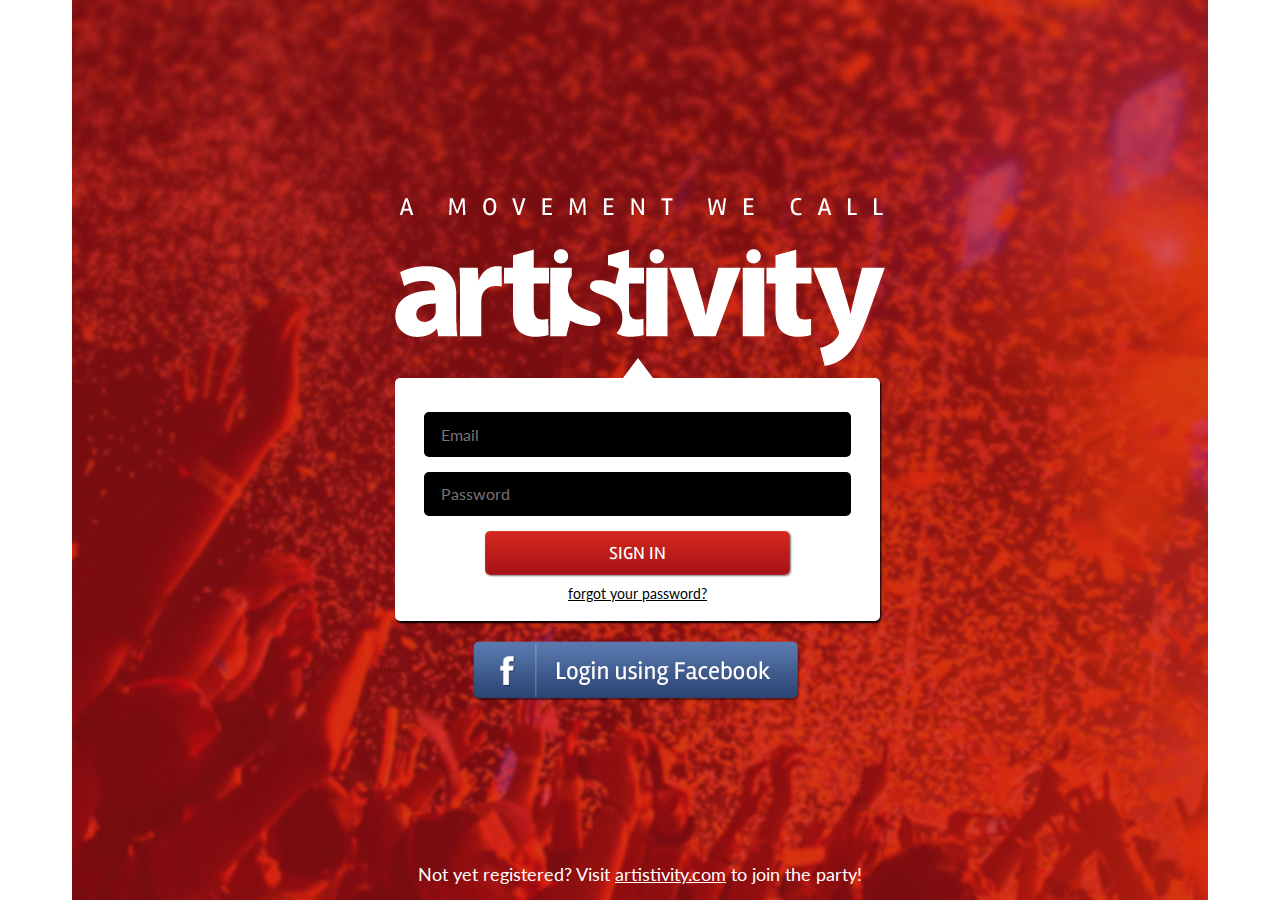
==== index.html @ 6ecfc8eb "First commit for files on dec 30" ====
<!DOCTYPE html>
<html>
<head>
<meta http-equiv="Content-Type" content="text/html; charset=utf-8" />
<!--Declare page as mobile friendly -->
<meta name="viewport"
	content="user-scalable=no, width=device-width, initial-scale=1.0, maximum-scale=1.0" />
<!-- Declare page as iDevice WebApp friendly -->
<meta name="apple-mobile-web-app-capable" content="yes" />
<title>Artistivity</title>
<link href="stylesheets/pure-min.css" rel="stylesheet" type="text/css">
<link href="stylesheets/style.css" rel="stylesheet" type="text/css">
<script
	src="http://ajax.googleapis.com/ajax/libs/jquery/1.10.2/jquery.min.js"></script>
<script type="text/javascript" src="scripts/jquery-1.8.2.min.js"></script>
<script type="text/javascript" src="scripts/jquery.touchSwipe.min.js"></script>
<script type="text/javascript" src="scripts/main.js"></script>
<script>
	controller();

	function checkLogin(form) {
		if (form.p_artistemail.value == "" && form.P_artistpassword.value == "") {
			document.getElementById('validpassword').style.display = 'block';
			document.getElementById('validemail').style.display = 'block';
			document.getElementById('incorrect').style.display = 'none';
			form.p_artistemail.focus();
			return false;
		}
		var pattern = /^([a-zA-Z0-9_.-])+@([a-zA-Z0-9_.-])+\.([a-zA-Z])+([a-zA-Z])+/;
		if (!pattern.test(form.p_artistemail.value)) {
			document.getElementById('validpassword').style.display = 'none';
			document.getElementById('validemail').style.display = 'block';
			document.getElementById('incorrect').style.display = 'none';
			form.p_artistemail.focus();
			return false;
		}
		if (form.P_artistpassword.value == "") {
			document.getElementById('validpassword').style.display = 'block';
			document.getElementById('validemail').style.display = 'none';
			document.getElementById('incorrect').style.display = 'none';
			form.P_artistpassword.focus();
			return false;
		}
		
		var url = "http://artistivity.com/new/mobile/loginCheck.php";
		
		$.ajax({
					type : 'GET',
					async: false,
					url : url,
					contentType : "application/json",
					dataType : 'jsonp',
					crossDomain : true,
					data : {
						p_artistemail : form.p_artistemail.value,
						P_artistpassword : form.P_artistpassword.value
					},
					beforeSend : function(xhr) {
						//show your image loader here

					},
					success : function(data) {
						if (data.success == "true") {
							//document.write(data.success);
							window.localStorage.setItem("artistivity_cookie",
									data.cookie);
							window.location.href = "dashboardFrame.html";
							return true;
						} else {
							//document.write(data.success);
							document.getElementById('validpassword').style.display = 'none';
							document.getElementById('validemail').style.display = 'none';
							document.getElementById('incorrect').style.display = 'block';
							form.p_artistemail.focus();
							return false;
						}
					}
				});
		
		
		return false;

	}

	//Checking Local Storage
	function checkLocal() {
		if (window.localStorage["artistivity_cookie"] != undefined) {
			cookie = window.localStorage["artistivity_cookie"];

			return true;
		}
		return false;
	}

	function controller() {
		if (checkLocal()) {

			var url = "http://artistivity.com/new/mobile/startSession.php"; // you'll want to change
			$.ajax({
				type : 'GET',
				url : url,
				contentType : "application/json",
				dataType : 'jsonp',
				crossDomain : true,
				data : {
					scookie : cookie
				},
				beforeSend : function(xhr) {
				},
				success : function(res) {
					if (res.value) {
						window.location("index.html");
					} else {
					}
				}
			});

		} else {
		}
	}
</script>
</head>

<body class="loginBg01">

	<!-- ================= Start login Form ============= -->
	<div id="loginFormWrapper">
		<div class="outerWrapper">
			<div class="innerWrapper">
				<img src="images/artistivity-big-logo.png" width="100%" alt="">
				<div class="loginBox clear-fix">
					<div class="arrow"></div>
					<form action="dashboardFrame.html" name="login" method="post" id=""
						onsubmit="return checkLogin(this);">
						<div class="error" id="incorrect"
							style="display: none; color: red;">Please try again.</div>
						<input name="p_artistemail" type="email" placeholder="Email"
							class="blackInput">
						<div class="error" id="validemail"
							style="display: none; color: red;">Please enter valid
							Email-ID.</div>
						<input name="P_artistpassword" type="password"
							placeholder="Password" class="blackInput mTop15">
						<div class="error" id="validpassword"
							style="display: none; color: red;">Please enter your
							Password.</div>
						<button type="submit" name="" value="" class="redBtn mTop15">SIGN
							IN</button>

						<div class="clear-fix mTop10">
							<a href="#" class="blackLink">forgot your password?</a>
						</div>
					</form>
				</div>
				<div id="fbBtn">
					<a href="#"><img src="images/fb-btn.png" alt=""></a>
				</div>

				<div class="baseLink">
					Not yet registered? Visit <a href="#" class="white-link">artistivity.com</a>
					to join the party!
				</div>
				<div class="clear-fix"></div>
			</div>
		</div>

	</div>
	<!-- ================= End login form ============= -->

</body>
</html>
---- stylesheets/style.css ----
@charset "utf-8";
@import url(http://fonts.googleapis.com/css?family=Rambla);
@import url(http://fonts.googleapis.com/css?family=Lato:300);
html, body {height: 100%;}
body {
	font-family: 'Lato', sans-serif;
	margin: 0px;
	padding: 0px;
	color: #FFF;
	box-shadow: -2px 0 5px rgba(0, 0, 0, 0.25);
}

*, *:after, *:before {
    -moz-box-sizing: border-box;
	box-sizing: border-box;
    margin: 0;
    padding: 0;
}

* {
    -moz-appearance: none;
    -moz-text-size-adjust: none;
    border: 0 none;
    font-size: 100%;
    font-size-adjust: none;
    margin: 0;
    outline: medium none;
    padding: 0;
    vertical-align: baseline;
}

.clear-fix{*zoom:1}
.clear-fix:before,.clear-fix:after{display:table; content:"";   line-height: 0;}
.clear-fix:after{clear:both}

a{
	outline:none;
	-moz-transition: all 0.3s ease-in-out 0s;
	-webkit-transition: all 0.3s ease-in-out 0s;
	-ms-transition: all 0.3s ease-in-out 0s;
	transition: all 0.3s ease-in-out 0s;
	}
	
a:focus{outline:none;}

div, a, p, img, blockquote, form, fieldset, textarea, input, label, iframe, code, pre {
    display: block;
    overflow: hidden;
    /*position: relative;*/
}

.no-border{	border-bottom:none!important;}

.bg01{
	background-image: url(../images/pageBg01.jpg);
	background-repeat: no-repeat;
	background-position: center center;
	background-attachment: fixed;
}

.loginBg01 {
	background-attachment: fixed;
	background-image: url(../images/loginBg.jpg);
	background-repeat: no-repeat;
	background-position: center center;
}


.blur { 
	-webkit-filter: blur(3px); 
	-moz-filter: blur(3px); 
	-o-filter: blur(3px); 
	-ms-filter: blur(3px); 
	filter: blur(3px);
	background-size:cover;
}

.all-elements {	overflow-x: hidden;	/*height:100%;*/}
.fullHeight {height:100%;}
.page-header {
	background: rgba(159,21,36,.9);
	box-shadow: 0 3px 2px 2px rgba(0, 0, 0, 0.2);
	height: 60px;
	/*margin-bottom: 20px;*/
	position:fixed;
	width:100%;
	z-index:1000;
	top:0px;
	left:0px;
	-webkit-transition: all 0.3s ease;
	-moz-transition: all 0.3s ease;
	transition: all 0.3s ease;
}

.page-header .head {
	font-family: 'Rambla', sans-serif;
	font-size: 200%;
	color: #FFF;
	text-align: center;
	margin: 0px;
	line-height: 60px;
}

#content{
	top:64px; 
	left:0; 
	bottom:0px; 
	position:absolute; 
	overflow: auto; 
	width:100%;
	/*height:100%;*/
	-webkit-overflow-scrolling: touch;
	-moz-transition: all 0.3s ease-in-out 0s;
	-webkit-transition: all 0.3s ease-in-out 0s;
	-ms-transition: all 0.3s ease-in-out 0s;
	transition: all 0.3s ease-in-out 0s;
	}
	
.deploy-sidebar{
	position: absolute;
	top: 0px;
	right: 0px;
	background-image: url(../images/deploy-menu.png);
	background-size: 32px 22px;
	background-repeat: no-repeat;
	background-position: 15px 19px;
	width: 60px;
	height: 60px;
	background-color: rgba(0,0,0,.9);
}

.back {
	position: absolute;
	top: 0px;
	background-image: url(../images/back-btn.png);
	background-size: 16px 27px;
	background-repeat: no-repeat;
	background-position: 16px 16px;
	width: 60px;
	height: 60px;
	left: 0px;
}

.pad1{padding:1.2%}
.pad3 {padding: 2.5%;}

.mLR1 {	margin:0 3.5%;}
.mTop10 {margin-top: 10px;}
.mTop15 {margin-top: 15px;}

.mTop20 {margin-top: 20px;}
.mBtm20 {margin-bottom: 20px !important;}

.clearFix {	line-height: 0px; clear: both;	font-size: 0px;}

.pure-table, .pure-table thead{	background:rgba(255,255,255,.15) !important; color:#fff !important}
.pure-table thead{ font-family: 'Rambla', sans-serif;}
.pure-table {border:0}

.pure-table-horizontal td,.pure-table-horizontal th{
	border-width:0 0 1px; border-bottom:1px solid rgba(51,51,51,.5) !important;
	}
.pure-table td, .pure-table th{padding: 10px 12px !important;}
.pure-table td:last-child{ background:url(../images/table-arrow.png) no-repeat right center}
.profile-details {	padding: 0 7%;	font-size: 150%;}
.profile-details p:first-child{ margin-top:0px;}

#sidebar a.active{background-color: #901a23; box-shadow: 6px 1px 4px rgba(0, 0, 0, 0.6) inset;}
#sidebar i {
	height: 45px;
	width: 68px;
	margin-right: auto;
	margin-left: auto;
	display: block;
	background-repeat: no-repeat;
	background-position: center center;
	background-size: auto 32px;
}

#sidebar .dashBoard-ico {background-image: url(../images/dashboard-ico.png);}

#sidebar .myProfile-ico {background-image: url(../images/myProfile-ico.png);}

#sidebar .bookings-ico {background-image: url(../images/bookings-ico.png);}

#sidebar .works-ico {background-image: url(../images/works-ico.png);}

#sidebar .calender-ico {background-image: url(../images/calender-ico.png);}

.tabs {
	margin: 0px;
	padding: 0px;
	width: 100%;
	float: left;
	overflow-y:visible !important;
}

.tabs li {	list-style-type: none;	display: block;	/*float: left;*/}

.tabs li a {
	font-family: 'Rambla', sans-serif;
	font-size: 150%;
	display: block;
	float: left;
	text-align: center;
	padding : 2.6% 0;
	color: #FFF;
	text-decoration: none;
	border-bottom:1px solid rgba(51,51,51,.5);
	border-right:1px solid rgba(51,51,51,.5);
	position:relative;
	overflow:visible !important;
}

.tabs li a:after { 
	border-color: rgba(136, 183, 213, 0); 
	border-top-color: #88b7d5; 
	border-width: 30px; 
	left: 50%;
	margin-left: -30px; 
}

.tabs li:last-child a{border-right:0}

.tabs li a.active {	background: rgba(159,21,36,.9);}

.tabs.tab-1-2 li a {width: 49.90%;}

.tabs.tab-1-3 li a {width: 33.33333%;}

.tabs.tab-1-4 li a {width: 24.90%;}

.tabs.tab-1-5 li a {width: 19.90%;}

.tabs li a .arrow{
	position: absolute;
	  width: 0;
	  height: 0;
	  border-color: transparent;
	  border-style: solid;
	bottom: -10px;
	  left: 50%;
	  margin-left: -10px;
	  border-top-color: #911a22;
	  border-width: 10px 10px 0;
	  display:none;
}
.tabs li a.active .arrow{display:block;}
.tabContentWrapper div {font-size: 125%; /*-webkit-transform: translateZ(0);*/}
.transBg{background:rgba(0,0,0,0.5);}
.tabBg {
    background: none repeat scroll 0 0 rgba(0, 0, 0, 0.5);
    border-bottom: 1px solid rgba(51, 51, 51, 0.5);
	float:left;
    /*position: fixed;*/
    transition: all 0.3s ease 0s;
    width: 100%;
    z-index: 2;
}
.tabBg.pad{padding:1.4%}

.tabs02 {
	margin: 0px;
	padding: 0px;
	width: 100%;
	float: left;
	overflow-y: visible !important;
}

.tabs02 li {list-style-type: none;	display: block;}
.tabs02 li a {
	font-family: 'Rambla', sans-serif;
	font-size: 150%;
	display: block;
	float: left;
	text-align: center;
	padding : 2% 0;
	color: #FFF;
	text-decoration: none;
	border-right: 1px solid rgba(51,51,51,.5);
	position: relative;
	overflow: visible !important;
}

.tabs02 li a:after {
	border-color: rgba(136, 183, 213, 0);
	border-top-color: #88b7d5;
	border-width: 30px;
	left: 50%;
	margin-left: -30px;
}

.tabs02 li:last-child a {border-right: 0}
.tabs02 li a.active {background: rgba(159,21,36,.9);}
.tabs02.tab-1-2 li a {width: 49.90%;}
.tabs02.tab-1-3 li a {width: 33.33333%;}
.tabs02.tab-1-4 li a {	width: 24.90%;}
.tabs02.tab-1-5 li a {width: 19.90%;}

.tabContentWrapper2 div {font-size: 113%; /*-webkit-transform: translateZ(0);*/}

.pgMrgTop{/*margin-top:60px*/ top:60px !important}
.pgMrgTop2 {margin-top:68px !important}

.moreLink01 {color: #FFF; text-decoration: underline; float: right;}
.moreLink01:active{text-decoration:none}
.bookingTable{margin-top:20px;-moz-box-shadow:0 0 2px #000;	box-shadow:0 0 2px #000;}
.bookingTable h2 {
	font-size:22px;
	background-color: #901a22;
	padding: 10px 6px 10px 10px;
	margin: 0px;
	
}
.bookingTable h2 span { float:right; letter-spacing:1px}
.bookingTable:first-child h2 span {letter-spacing:2px}
.bookingTable .table-wrapper {display:none}
.bookingTable .pure-table, .bookingTable .pure-table thead {
    background: none repeat scroll 0 0 rgba(0, 0, 0, 0.38) !important;
    color: #FFFFFF !important;
}

.page-sidebar-scroll {
    height: 100%;
    overflow-x: hidden !important;
    overflow-y: scroll !important;
	-webkit-overflow-scrolling: touch;
}

/* Orientation-dependent styles for the content of the menu */

.cbp-spmenu { background: #333333; position: fixed;  box-shadow: 6px 1px 4px rgba(0, 0, 0, 0.6) inset;}

.cbp-spmenu-vertical {
	width: 115px;
	height: 100%;
	top: 0;
	z-index: 1000;
	/*-webkit-transform: translateZ(0);*/
}

.cbp-spmenu-vertical a {
	font-family: 'Rambla', sans-serif;
	font-size:115%;
	border-bottom: 1px solid #454545;
	 padding: 1.5em 1em;
	color: #FFF;
	text-decoration: none;
	text-align: center;
	display:block;
}

.cbp-spmenu-right {	right: -125px;}

.cbp-spmenu-right.cbp-spmenu-open {	/*right: 0px;*/
-moz-transform: translate3d(-125px,  0px,0px);
	-webkit-transform: translate3d(-125px,  0px,0px);
	-o-transform: translate3d(-125px,  0px,0px);
	transform: translate3d(-125px,  0px,0px);
}

.cbp-spmenu-push { overflow-x: hidden;	position: relative;	left: 0;}

.cbp-spmenu-push-toleft {/*left: -115px;*/
	-moz-transform: translate3d(-115px,  0px,0px);
	-webkit-transform: translate3d(-115px,  0px,0px);
	-o-transform: translate3d(-115px,  0px,0px);
	transform: translate3d(-115px,  0px,0px);
}

/* Transitions */

.cbp-spmenu,
.cbp-spmenu-push {
	-webkit-transition: all 0.3s ease;
	-moz-transition: all 0.3s ease;
	transition: all 0.3s ease;
}

#loginFormWrapper {
	max-width: 490px;
	margin-right: auto;
	margin-left: auto;
	height: 100%;
	/*overflow:visible;*/
}

#loginFormWrapper .outerWrapper {
	display: table;
	width: 100%;
	height:100%;
	/*overflow:visible;*/
}

#loginFormWrapper .outerWrapper .innerWrapper {
	text-align: center;
	vertical-align: middle;
	display: table-cell;
	height:100%;
	/*overflow:visible;*/
}
.loginBox {
	background: #FFF;
	padding: 7% 6% 4%;
	display: block;
	width: 99%;
	border-radius:5px;
	margin-top:12px;
	box-shadow:1px 2px 2px #000;
	position:relative;
	overflow:visible;
}

.loginBox .arrow{
	width: 0px;
	height: 0px;
	border-style: solid;
	border-width: 0 21.5px 28px 21.5px;
	border-color: transparent transparent #fff transparent;
	position:absolute;
	top:-20px;
	left:50%;
	margin-left:-21px

}

#loginFormWrapper #fbBtn {
	margin: 20px auto 0;
	text-align:center;
	width:68%;
}

.baseLink {
	position: absolute;
	left: 0px;
	bottom: 0px;
	text-align: center;
	white-space: nowrap;
	width: 100%;
	font-size: 18px;
	color: #FFF;
	margin-bottom:15px;
	overflow:visible;
}
.baseLink a{display:inline}
.blackLink {font-size: 14px;color: #000;}

.white-link{color:#fff;}

.blackInput {
	font-family: 'Lato', sans-serif !important;
	color: #FFF !important;
	background-color: #000 !important;
	border: 0px none !important;
	padding: 3% 4% !important;
	border-radius:5px !important;
	width:100% !important;
}

.redBtn {
	font-family: 'Rambla', sans-serif;
	font-size: 18px;
	color: #ffffff;
	padding: 2.4% 10%;
	background: #d4291d;
	background: -webkit-gradient(linear, 0 0, 0 bottom, from(#d4291d), to(#a61217));
	background: -webkit-linear-gradient(#d4291d, #a61217);
	background: -moz-linear-gradient(#d4291d, #a61217);
	background: -ms-linear-gradient(#d4291d, #a61217);
	background: -o-linear-gradient(#d4291d, #a61217);
	background: linear-gradient(#d4291d, #a61217);
	-moz-border-radius: 5px;
	-webkit-border-radius: 5px;
	border-radius: 5px;
	border: 0px solid #000000;
	-moz-box-shadow:
		1px 1px 2px rgba(000,000,000,0.5),
		inset 0px 0px 1px rgba(255,255,255,0.7);
	-webkit-box-shadow:
		1px 1px 2px rgba(000,000,000,0.5),
		inset 0px 0px 1px rgba(255,255,255,0.7);
	box-shadow:
		1px 1px 2px rgba(000,000,000,0.5),
		inset 0px 0px 1px rgba(255,255,255,0.7);
	/*-webkit-transform: translateZ(0);*/
	/*-webkit-transform: translate3d(0,0,0);*/
}
.redBtn:active{
	-moz-box-shadow:
		0px 1px 3px rgba(000,000,000,0.5),
		inset 1px 1px 5px rgba(79,0,0,1);
	-webkit-box-shadow:
		0px 1px 3px rgba(000,000,000,0.5),
		inset 1px 1px 5px rgba(79,0,0,1);
	box-shadow:
		0px 1px 3px rgba(000,000,000,0.5),
		inset 1px 1px 5px rgba(79,0,0,1);
	}
	
.loginBox .redBtn{padding: 2.5% 29%;}
.left {	float: left;}
.right {float: right;}
.pad10 {padding: 10px;}
.pad2 {padding: 4.5%;}
.no-pad {padding: 0px !important;}

.rField {display:inline; font-size:110%; width: 62%; float:left}
.pure-form-aligned .pure-control-group {margin-bottom: 1em !important;}
.pure-form-aligned .pure-control-group label{width: 33% !important; float:left; text-align: left !important; font-size:110%}

input, textarea, select{
	border:0 !important; 
	background:rgba(255,255,255,.5) !important; 
	display:inline !important; 
	box-shadow:none !important;
	border-radius:0 !important;
	color:#fff;
}
.pure-button{padding: 0.5em 15% !important;}
.pure-green, .pure-green:hover {
	color:#fff;
	background: #56b43a;
	background: -webkit-gradient(linear, 0 0, 0 bottom, from(#56b43a), to(#347f23));
	background: -webkit-linear-gradient(#56b43a, #347f23);
	background: -moz-linear-gradient(#56b43a, #347f23);
	background: -ms-linear-gradient(#56b43a, #347f23);
	background: -o-linear-gradient(#56b43a, #347f23);
	background: linear-gradient(#56b43a, #347f23);
}

.pure-red, .pure-red:hover {
	color:#fff;
	background: #be2331;
	background: -webkit-gradient(linear, 0 0, 0 bottom, from(#be2331), to(#961622));
	background: -webkit-linear-gradient(#be2331, #961622);
	background: -moz-linear-gradient(#be2331, #961622);
	background: -ms-linear-gradient(#be2331, #961622);
	background: -o-linear-gradient(#be2331, #961622);
	background: linear-gradient(#be2331, #961622);
}
.rField.columns .pure-u-1-2{width:49%; display:inline-block}
.rField.columns .pure-u-1-3{width:32.3555%; display:inline-block}


#bookingRqst input{width:70%}
#bookingRqst textarea{width:100%}

.error {font-size: 13px;}

@media only screen and (max-width : 360px) {

	.pad2 {padding: 4.5%;}
	.rField {display:inline; font-size:90%; width: 62%; float:left}
	.pure-form-aligned .pure-control-group {margin-bottom: .7em !important;}
	.pure-form-aligned .pure-control-group label{
		width: 33% !important; 
		float:left; 
		text-align: left !important; 
		font-size:90%;
		}
	 .pure-form-aligned.grid2 .pure-control-group label{width:36% !important}
    .grid2 .rField{width:58% !important}
}

/*@media only screen and (min-device-width : 320px) and (max-device-width : 480px) {*/
@media only screen and (min-width : 320px) and (max-width : 480px) {
	.page-header { height:48px}
	.page-header .head {font-size:150%; line-height:48px}
	#content{/*margin-top:62px*/}
	.deploy-sidebar { background-position: 12px 16px;background-size: 26px 16px; width:48px; height: 48px;}
	.back{background-position: 14px 14px; background-size: 12px 20px; width:48px; height: 48px;}
	
	.profile-details {	padding: 0 7%;	font-size: 93%;}
	.tabs li a {font-size:93%}
	.tabContentWrapper div { font-size: 90%;}
	.tabs02 li a {font-size:104%}
	.tabContentWrapper2 div { font-size: 96% !important;}
	
	#sidebar i{background-size: auto 24px;height: 34px;}
 	.cbp-spmenu-vertical {font-size: 76%; width: 90px;}
	.cbp-spmenu-push-toleft {/*left:-90px;*/
	-moz-transform: translate3d(-90px, 0px,0px);
	-webkit-transform: translate3d(-90px, 0px,0px);
	-o-transform: translate3d(-90px, 0px,0px);
	transform: translate3d(-90px, 0px,0px);
	}

	#loginFormWrapper {max-width: 278px;}
	.baseLink {font-size: 0.735em;}
	#loginFormWrapper #fbBtn img {	margin: 0 auto; width:78%}
	.loginBox .mTop15 {margin-top: 10px;}
	.pure-form label {font-size: 84%;}
	.pure-button{padding: 0.5em 13% !important;}
	.pure-table td:last-child{background-size: auto 15px;}
	.bookingTable h2 {font-size:18px}
	.pgMrgTop{/*margin-top:44px*/ top:44px !important}
	.pure-table{font-size:90% !important}
}

/*@media only screen and (max-device-width : 320px) {*/
@media only screen and (max-width : 320px) {
	#profile-pic{width:40%}
	#profile-details{width:60%}
	.profile-details { font-size: 80%;  padding: 0 7%;} 
	.profile-details p:last-child{margin-bottom:0px}
	.cbp-spmenu-vertical a {padding: 0.9em 1em;}
	.tabs li a .arrow{border-width: 8px 8px 0; bottom: -8px;}
	.baseLink {font-size: 11px;}
	.pure-form-aligned .pure-control-group label{font-size:82%}
	.rField {display:inline; font-size:82%; width: 61%; float:left}
	.pure-button{padding: 0.5em 12% !important;}
	.pure-table td:last-child{background-size: auto 12px;}
	.pure-table{font-size:84% !important}
	.bookingTable h2 {font-size: 16px;}
	.pgMrgTop{/*margin-top:44px*/ top:44px !important}

}
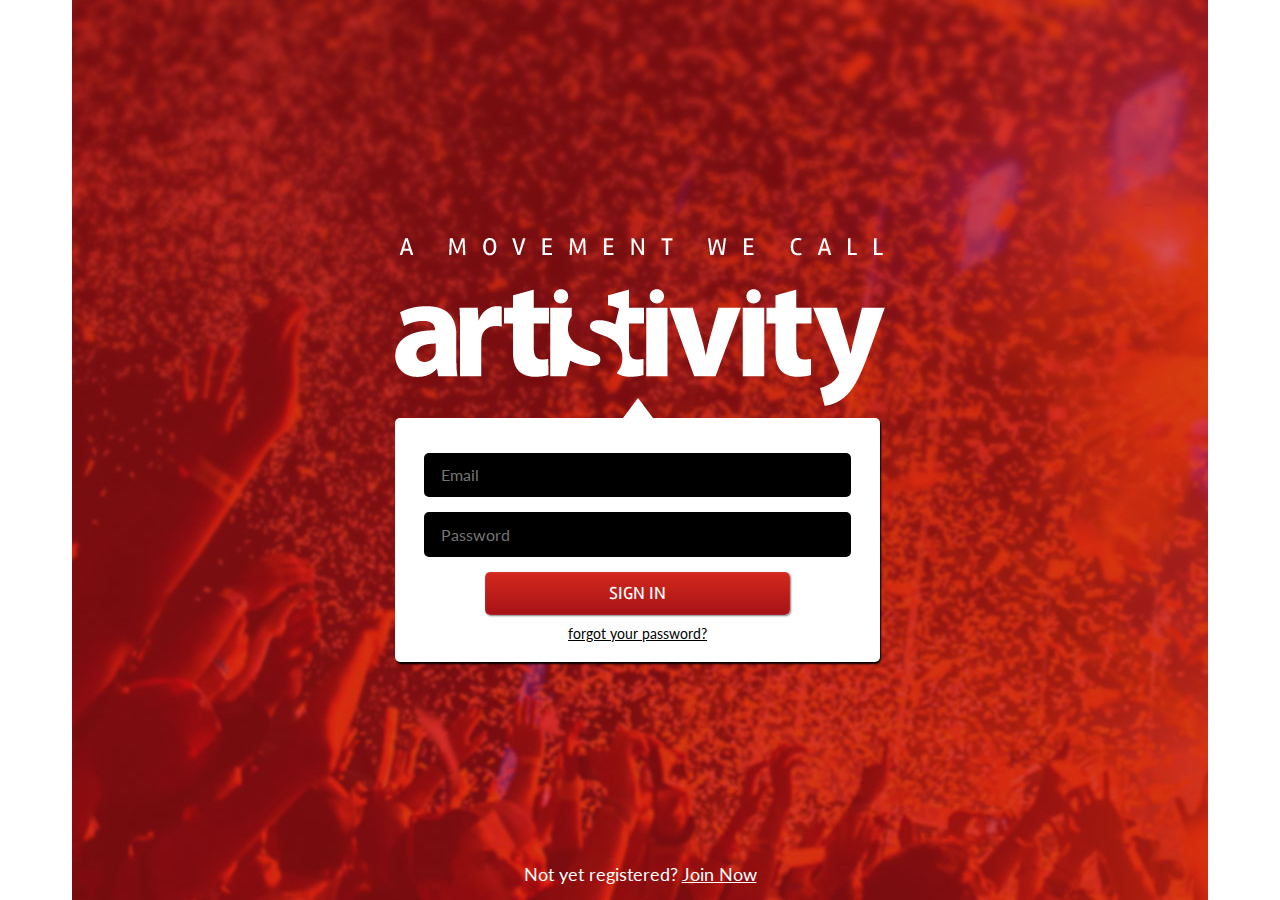
==== commit 47fe8456: "Added features …forgot password …edit and view profile" ====
--- a/index.html
+++ b/index.html
@@ -148,17 +148,16 @@
 							IN</button>
 
 						<div class="clear-fix mTop10">
-							<a href="#" class="blackLink">forgot your password?</a>
+							<a href="forgotpassword.html" class="blackLink">forgot your password?</a>
 						</div>
 					</form>
 				</div>
-				<div id="fbBtn">
+				<!--<div id="fbBtn">
 					<a href="#"><img src="images/fb-btn.png" alt=""></a>
-				</div>
+				</div>-->
 
 				<div class="baseLink">
-					Not yet registered? Visit <a href="#" class="white-link">artistivity.com</a>
-					to join the party!
+					Not yet registered? <a href="register.html" class="white-link">Join Now</a>
 				</div>
 				<div class="clear-fix"></div>
 			</div>
--- a/stylesheets/style.css
+++ b/stylesheets/style.css
@@ -102,7 +102,7 @@
 }
 
 #content{
-	top:64px; 
+	top:30px; 
 	left:0; 
 	bottom:0px; 
 	position:absolute; 
@@ -541,11 +541,25 @@
 .rField.columns .pure-u-1-2{width:49%; display:inline-block}
 .rField.columns .pure-u-1-3{width:32.3555%; display:inline-block}
 
+.black-text{
+	color:#000000;
+}
 
 #bookingRqst input{width:70%}
 #bookingRqst textarea{width:100%}
 
 .error {font-size: 13px;}
+
+.morebio{
+	display: none;
+}
+
+select {
+    -webkit-appearance: none;
+    -moz-appearance:    none;
+    appearance:         none;
+}
+
 
 @media only screen and (max-width : 360px) {
 
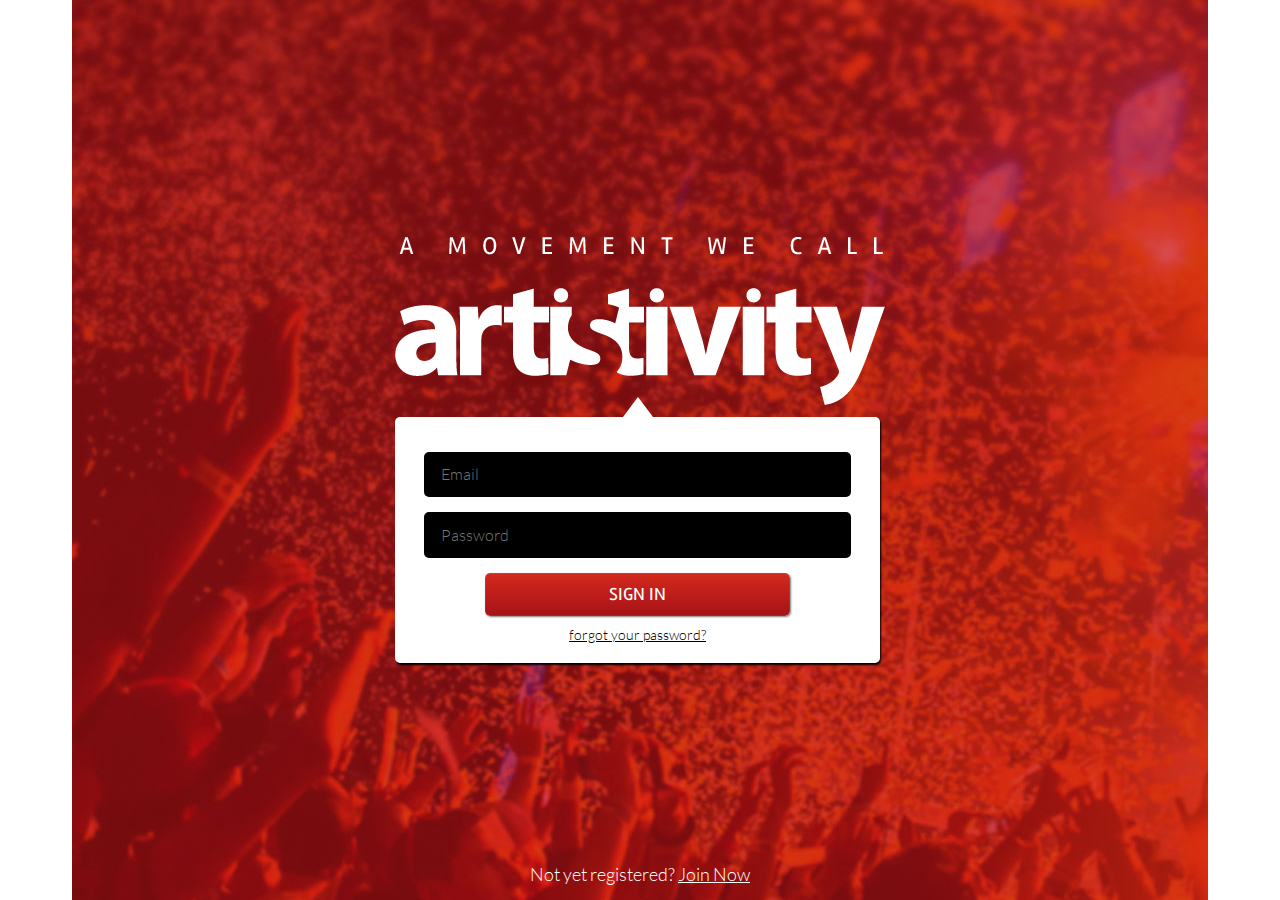
==== commit 2f6777f5: "including cordova.js" ====
--- a/index.html
+++ b/index.html
@@ -10,11 +10,11 @@
 <title>Artistivity</title>
 <link href="stylesheets/pure-min.css" rel="stylesheet" type="text/css">
 <link href="stylesheets/style.css" rel="stylesheet" type="text/css">
-<script
-	src="http://ajax.googleapis.com/ajax/libs/jquery/1.10.2/jquery.min.js"></script>
+<script	src="http://ajax.googleapis.com/ajax/libs/jquery/1.10.2/jquery.min.js"></script>
 <script type="text/javascript" src="scripts/jquery-1.8.2.min.js"></script>
 <script type="text/javascript" src="scripts/jquery.touchSwipe.min.js"></script>
 <script type="text/javascript" src="scripts/main.js"></script>
+<script type="text/javascript" src="scripts/cordova-1.5.0.js"></script>
 <script>
 	controller();
 
--- a/stylesheets/style.css
+++ b/stylesheets/style.css
@@ -1,6 +1,12 @@
 @charset "utf-8";
-@import url(http://fonts.googleapis.com/css?family=Rambla);
-@import url(http://fonts.googleapis.com/css?family=Lato:300);
+@font-face {
+            font-family: Rambla;
+            src: url(../fonts/Rambla.ttf);
+        }
+@font-face {
+            font-family: Lato;
+            src: url(../fonts/Lato.ttf);
+        }
 html, body {height: 100%;}
 body {
 	font-family: 'Lato', sans-serif;
@@ -560,6 +566,73 @@
     appearance:         none;
 }
 
+#uploadImage, #facebookImage{
+	width: 47%;
+	float:left;
+	padding:7px 3% !important;
+	text-align:center;
+}
+
+#facebookImage{
+	float:right;
+	color:#fff;
+	background: #4d68a2;
+	background: -webkit-gradient(linear, 0 0, 0 bottom, from(#4d68a2), to(#3c5a98));
+	background: -webkit-linear-gradient(#4d68a2, #3c5a98);
+	background: -moz-linear-gradient(#4d68a2, #3c5a98);
+	background: -ms-linear-gradient(#4d68a2, #3c5a98);
+	background: -o-linear-gradient(#4d68a2, #3c5a98);
+	background: linear-gradient(#4d68a2, #3c5a98);
+}
+
+.top-action{
+	font-family:lato; 
+	padding: 0.5em 5% !important;
+	text-align: center;
+	width:100%;
+}
+
+#soundcloudAudio{
+	color:#fff;
+	background: #f88c10;
+	background: -webkit-gradient(linear, 0 0, 0 bottom, from(#f88c10), to(#f94d0f));
+	background: -webkit-linear-gradient(#f88c10, #f94d0f);
+	background: -moz-linear-gradient(#f88c10, #f94d0f);
+	background: -ms-linear-gradient(#f88c10, #f94d0f);
+	background: -o-linear-gradient(#f88c10, #f94d0f);
+	background: linear-gradient(#f88c10, #f94d0f);
+}
+
+#youtubeVideo{
+	color:#fff;
+	background: #e42c28;
+	background: -webkit-gradient(linear, 0 0, 0 bottom, from(#e42c28), to(#cb2724));
+	background: -webkit-linear-gradient(#e42c28, #cb2724);
+	background: -moz-linear-gradient(#e42c28, #cb2724);
+	background: -ms-linear-gradient(#e42c28, #cb2724);
+	background: -o-linear-gradient(#e42c28, #cb2724);
+	background: linear-gradient(#e42c28, #cb2724);
+}
+
+.rambla{
+	font-family: 'Rambla', sans-serif;
+}
+
+.imageSmall{
+	width:48%; 
+	height:150px;
+	background-size:cover; 
+	margin-bottom:10px;
+	background: #000000;
+}
+
+.closeButton{
+	color:#FFFFFF; 
+	float:right; 
+	padding:0 6px 2px 6px; 
+	background:#8c1721; ;	
+}
+
 
 @media only screen and (max-width : 360px) {
 
